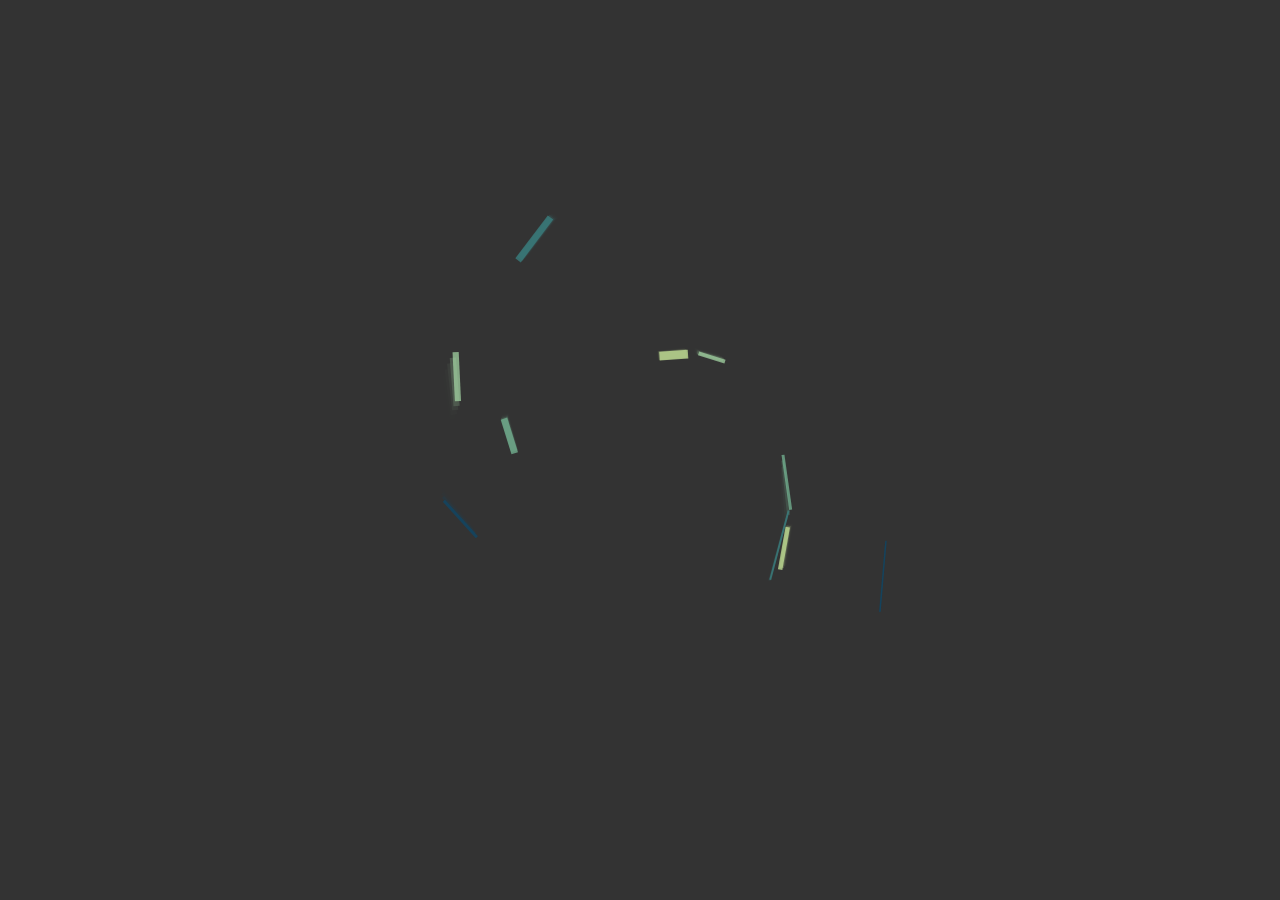
==== visual-piece/index.html @ 9908ee84 "added visual piece" ====
<!DOCTYPE html>
<!-- paulirish.com/2008/conditional-stylesheets-vs-css-hacks-answer-neither/ -->
<!-- Consider specifying the language of your content by adding the `lang` attribute to <html> -->
<!--[if lt IE 7]> <html class="no-js lt-ie9 lt-ie8 lt-ie7"> <![endif]-->
<!--[if IE 7]>    <html class="no-js lt-ie9 lt-ie8"> <![endif]-->
<!--[if IE 8]>    <html class="no-js lt-ie9"> <![endif]-->
<!--[if gt IE 8]><!--> <html class="no-js"> <!--<![endif]-->
<head>
    <meta charset="utf-8">

    <title></title>
    <meta name="description" content="">

    <!-- Mobile viewport optimized: h5bp.com/viewport -->
    <meta name="viewport" content="width=device-width">

    <!-- Place favicon.ico and apple-touch-icon.png in the root directory: mathiasbynens.be/notes/touch-icons -->

    <style type="text/css">
    	body {margin: 0; padding: 0; overflow:hidden;}
		canvas { margin: 0; padding: 0; position: absolute;}
    </style>
    <script src="https://ajax.googleapis.com/ajax/libs/jquery/1.8.3/jquery.min.js" type="text/javascript"></script>
    <script src="rv-util.js" type="text/javascript"></script>
    <script src="requestAnimationFrame-polyfill.js"></script>
</head>
<body>
	<canvas id="canvas"></canvas>
	<script>
		var canvas = document.getElementById('canvas');
		var ctx = canvas.getContext('2d');
		var cw = canvas.width = $(window).width();
		var ch = canvas.height = $(window).height();
		var startTime = new Date().getTime();
		var angle = 0;
		var mouseX, mouseY;
		var hexagons = [];

		//the hexagon object
		function Hexagon(_completionTime, _strokeColor, _strokeWeight, _size) {
			this.angle = rvutil.random(0, 360);
			this.rotationSpeed = rvutil.random(-2, 2);
			this.completion = 0;
			this.strokeStyle = _strokeColor;
			this.strokeWidth = _strokeWeight;
			this.fillStyle = 'transparent';
			this.radius = _size;
			this.completionTime = _completionTime;
			this.timePassed = 0;
			this.forwards = false;
			this.offsetX = rvutil.random(-8,8);
			this.offsetY = rvutil.random(-8,8);
			this.update = function() {
				this.angle+= this.rotationSpeed;
				if(this.angle >= 360)
					this.angle = 0;

				var now = new Date().getTime() - this.timePassed;
				if(now > this.completionTime) {
					this.timePassed = new Date().getTime();
					now = 0;
					this.forwards = !this.forwards;
				}
				if(this.forwards)
					this.completion = rvutil.map( now, 0, this.completionTime, 0, 360 );
				else
					this.completion = rvutil.map( now, 0, this.completionTime, 360, 0 );
			}
			this.draw = function() {
				ctx.save();
				ctx.translate(cw/2 + this.offsetX, ch/2 + this.offsetY);
				ctx.rotate(rvutil.toRad(this.angle));
				ctx.strokeStyle = this.strokeStyle;
				ctx.fillStyle = this.fillStyle;
				ctx.lineWidth = this.strokeWidth;
				hex(0,0, this.radius, this.completion);
				ctx.stroke();
				ctx.fill();
				ctx.restore();
			}
		}

		//draw a grid of dots
		function dotGrid() {
			var circleSize = 1;
			var circleSpacing = 25;
			var x, y;
			ctx.fillStyle = "#666";
			ctx.strokeStyle = "none";
			ctx.beginPath();
			for(var i = 0; i < Math.ceil(cw / (circleSpacing+circleSize))+1; i++) {
				for(var j = 0; j < Math.ceil(ch / (circleSpacing+circleSize))+1; j++) {
					y = (j+1) * circleSpacing - circleSize / 2;
					if(j % 2 == 0) {
						x = (i+1) * circleSpacing - circleSize / 2;
					}
					else {
						x = ((i+1) * circleSpacing) - circleSize/2 + (circleSpacing/2);
					}
					//ctx.moveTo(x, y);
					ctx.arc(x, y, circleSize, 0, Math.PI * 2);
				}
			}
			ctx.closePath();
			ctx.fill();
		}

		//draw a hexagon, or a partial one.
		function hex(x, y, r, arcAngle) {
			var k = Math.sqrt((3/4)*r*r);
			ctx.save();
			ctx.translate(x, y);
			ctx.beginPath();
			ctx.moveTo(0, r);

			if(arcAngle >= 60)
				ctx.lineTo(k, r/2);
			else {
				ctx.lineTo(
					rvutil.map(arcAngle, 0, 60, 0, k),
					rvutil.map(arcAngle, 0, 60, r, r/2)
				);
				ctx.restore();
				return;
			}

			if(arcAngle >= 120)
				ctx.lineTo(k, -r/2);
			else {
				ctx.lineTo(
					rvutil.map(arcAngle, 60, 120, k, k),
					rvutil.map(arcAngle, 60, 120, r/2, -r/2)
				);
				ctx.restore();
				return;
			}

			if(arcAngle >= 180)
				ctx.lineTo(0, -r);
			else {
				ctx.lineTo(
					rvutil.map(arcAngle, 120, 180, k, 0),
					rvutil.map(arcAngle, 120, 180, -r/2, -r)
				);
				ctx.restore();
				return;
			}

			if(arcAngle >= 240)
				ctx.lineTo(-k, -r/2);
			else {
				ctx.lineTo(
					rvutil.map(arcAngle, 180, 240, 0, -k),
					rvutil.map(arcAngle, 180, 240, -r, -r/2)
				);
				ctx.restore();
				return;
			}

			if(arcAngle>= 300)
				ctx.lineTo(-k, r/2);
			else {
				ctx.lineTo(
					rvutil.map(arcAngle, 240, 300, -k, -k),
					rvutil.map(arcAngle, 240, 300, -r/2, r/2)
				);
				ctx.restore();
				return;
			}

			if(arcAngle >= 360)	{		
				ctx.closePath();
				ctx.restore();
			}
			else {
				ctx.lineTo(
					rvutil.map(arcAngle, 300, 360, -k, 0),
					rvutil.map(arcAngle, 300, 360, r/2, r)
				);
				ctx.restore();
				return;
			}
		}
		
		function animate() {
			requestAnimationFrame(animate);
			var timeToComplete = 3000;
			var now = new Date().getTime() - startTime;
			if(now > timeToComplete) {
				startTime = new Date().getTime();
				now = 0;
			}
			//ctx.clearRect(0,0,cw,ch);
			ctx.fillStyle = "#333333";
			ctx.fillRect(0,0,cw,ch);
			//dotGrid();
			for(var h in hexagons) {
				hexagons[h].update();
				ctx.globalAlpha = 0.7;
				hexagons[h].draw();
			}

			angle++;
			if(angle >= 360) {
				angle = 0;
			}
		}

		function init() {
			var palette = [
				"#CFF09E",
				"#A8DBA8",
				"#79BD9A",
				"#3B8686",
				"#0B486B"
			];
			$('#canvas').on('mousemove', function(event){
				mouseX = event.clientX;
				mouseY = event.clientY;
			});

			for(var i = 0; i < palette.length * 2; i++) {
				hexagons.push(new Hexagon(
					rvutil.random(10000,20000), 
					palette[ i % palette.length ], 
					rvutil.random(1, 10), 
					80 + (i+1)*(rvutil.random(10,30))
					)
				);
			}
			animate();
		}

		init();


	</script>
</body>
</html>
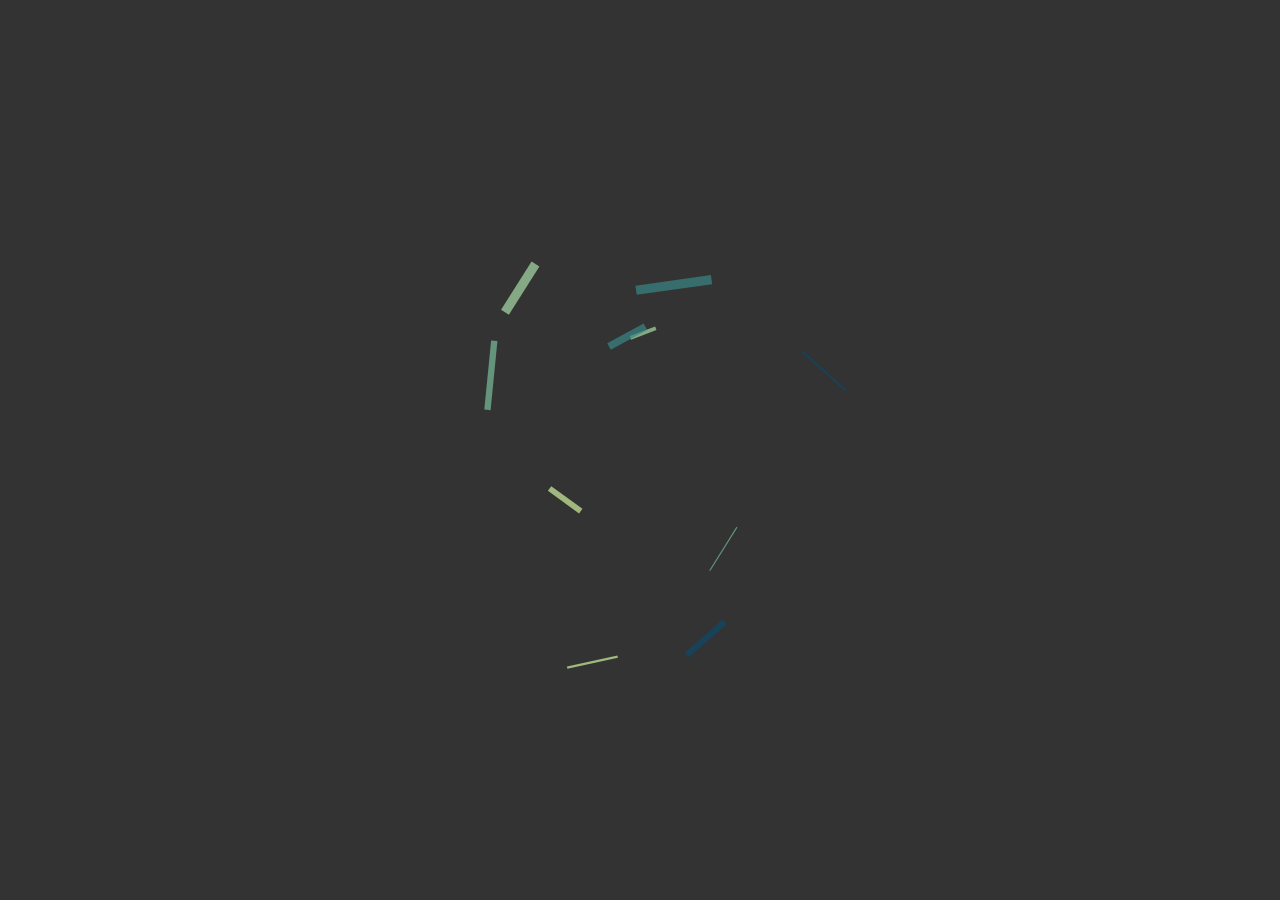
==== commit 7e5b8d2f: "updated to use prototypes" ====
--- a/visual-piece/index.html
+++ b/visual-piece/index.html
@@ -36,7 +36,6 @@
 		var mouseX, mouseY;
 		var hexagons = [];
 
-		//the hexagon object
 		function Hexagon(_completionTime, _strokeColor, _strokeWeight, _size) {
 			this.angle = rvutil.random(0, 360);
 			this.rotationSpeed = rvutil.random(-2, 2);
@@ -50,7 +49,9 @@
 			this.forwards = false;
 			this.offsetX = rvutil.random(-8,8);
 			this.offsetY = rvutil.random(-8,8);
-			this.update = function() {
+		}
+		
+		Hexagon.prototype.update = function() {
 				this.angle+= this.rotationSpeed;
 				if(this.angle >= 360)
 					this.angle = 0;
@@ -65,8 +66,9 @@
 					this.completion = rvutil.map( now, 0, this.completionTime, 0, 360 );
 				else
 					this.completion = rvutil.map( now, 0, this.completionTime, 360, 0 );
-			}
-			this.draw = function() {
+		}
+
+		Hexagon.prototype.draw = function() {
 				ctx.save();
 				ctx.translate(cw/2 + this.offsetX, ch/2 + this.offsetY);
 				ctx.rotate(rvutil.toRad(this.angle));
@@ -77,7 +79,6 @@
 				ctx.stroke();
 				ctx.fill();
 				ctx.restore();
-			}
 		}
 
 		//draw a grid of dots
@@ -191,6 +192,7 @@
 				now = 0;
 			}
 			//ctx.clearRect(0,0,cw,ch);
+			ctx.globalAlpha = 1;
 			ctx.fillStyle = "#333333";
 			ctx.fillRect(0,0,cw,ch);
 			//dotGrid();
@@ -222,7 +224,7 @@
 			for(var i = 0; i < palette.length * 2; i++) {
 				hexagons.push(new Hexagon(
 					rvutil.random(10000,20000), 
-					palette[ i % palette.length ], 
+					palette[ (i % palette.length) ], 
 					rvutil.random(1, 10), 
 					80 + (i+1)*(rvutil.random(10,30))
 					)
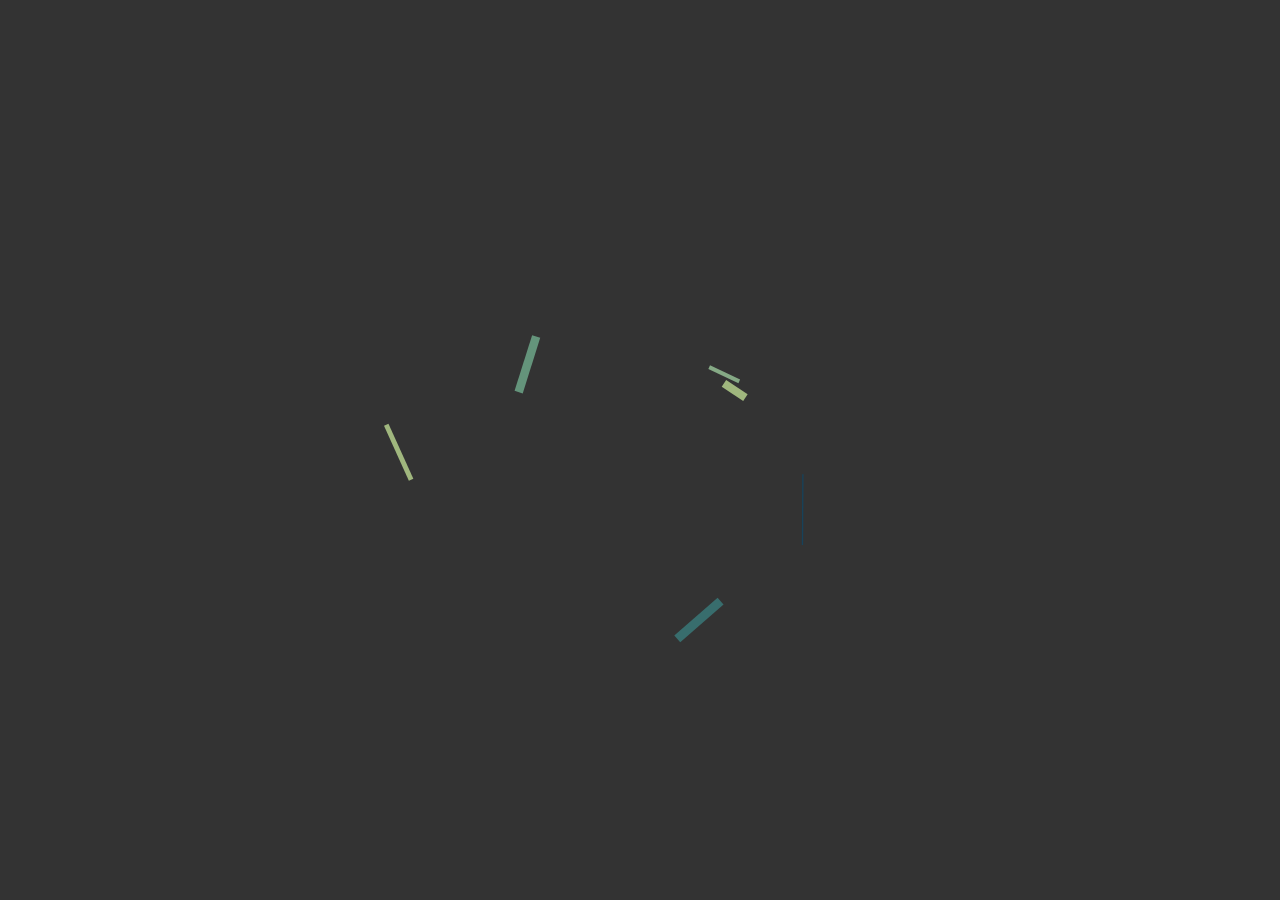
==== commit 70f3e87e: "added mouse interaction, edited rvutil a bit" ====
--- a/visual-piece/index.html
+++ b/visual-piece/index.html
@@ -33,17 +33,25 @@
 		var ch = canvas.height = $(window).height();
 		var startTime = new Date().getTime();
 		var angle = 0;
-		var mouseX, mouseY;
+		var mouseX = cw/2, mouseY = ch/2;
 		var hexagons = [];
 
-		function Hexagon(_completionTime, _strokeColor, _strokeWeight, _size) {
+		function Hexagon(_completionTime, _strokeColor, _strokeWeight, _sizeMax, _sizeMin, _followRate) {
+			this.x = cw/2;
+			this.y = ch/2;
+			this.followRate = _followRate;
 			this.angle = rvutil.random(0, 360);
 			this.rotationSpeed = rvutil.random(-2, 2);
 			this.completion = 0;
 			this.strokeStyle = _strokeColor;
 			this.strokeWidth = _strokeWeight;
 			this.fillStyle = 'transparent';
-			this.radius = _size;
+			this.radius = _sizeMin;
+			this.radiusMax = _sizeMax;
+			this.radiusMin = _sizeMin;
+			this.currentR = 0;
+			this.growing = true;
+			this.timeToGrow = rvutil.random(0.5, 2);
 			this.completionTime = _completionTime;
 			this.timePassed = 0;
 			this.forwards = false;
@@ -52,6 +60,18 @@
 		}
 		
 		Hexagon.prototype.update = function() {
+				this.currentR+= 0.006;
+				if(this.currentR >= this.timeToGrow) {
+					this.currentR = 0;
+					this.growing = !this.growing;
+				}
+				if(this.growing)
+					this.radius = rvutil.map(this.currentR, 
+						0, this.timeToGrow, this.radiusMin, this.radiusMax);
+				else
+					this.radius = rvutil.map(this.currentR, 
+						0, this.timeToGrow, this.radiusMax, this.radiusMin);
+
 				this.angle+= this.rotationSpeed;
 				if(this.angle >= 360)
 					this.angle = 0;
@@ -66,11 +86,26 @@
 					this.completion = rvutil.map( now, 0, this.completionTime, 0, 360 );
 				else
 					this.completion = rvutil.map( now, 0, this.completionTime, 360, 0 );
+
+				//move towards the mouse
+				//we usin' vector math, bitch
+				var deltaX = mouseX - this.x;
+				var deltaY = mouseY - this.y;
+				var hyp = Math.sqrt( (deltaX*deltaX) + (deltaY*deltaY) );
+				if(hyp == 0 || hyp < this.followRate) {
+					this.x = mouseX;
+					this.y = mouseY;
+					return;
+				}
+				this.x += (deltaX / hyp) * this.followRate;
+				this.y += (deltaY / hyp) * this.followRate;
+				console.log(this.x);
+
 		}
 
 		Hexagon.prototype.draw = function() {
 				ctx.save();
-				ctx.translate(cw/2 + this.offsetX, ch/2 + this.offsetY);
+				ctx.translate(this.x, this.y);
 				ctx.rotate(rvutil.toRad(this.angle));
 				ctx.strokeStyle = this.strokeStyle;
 				ctx.fillStyle = this.fillStyle;
@@ -221,12 +256,14 @@
 				mouseY = event.clientY;
 			});
 
-			for(var i = 0; i < palette.length * 2; i++) {
+			for(var i = 0; i < 6; i++) {
 				hexagons.push(new Hexagon(
 					rvutil.random(10000,20000), 
 					palette[ (i % palette.length) ], 
 					rvutil.random(1, 10), 
-					80 + (i+1)*(rvutil.random(10,30))
+					160 + (i+1)*(rvutil.random(10,30)),
+					80 + (i+1)*(rvutil.random(10,30)),
+					rvutil.map(i,0,6,15,10)
 					)
 				);
 			}
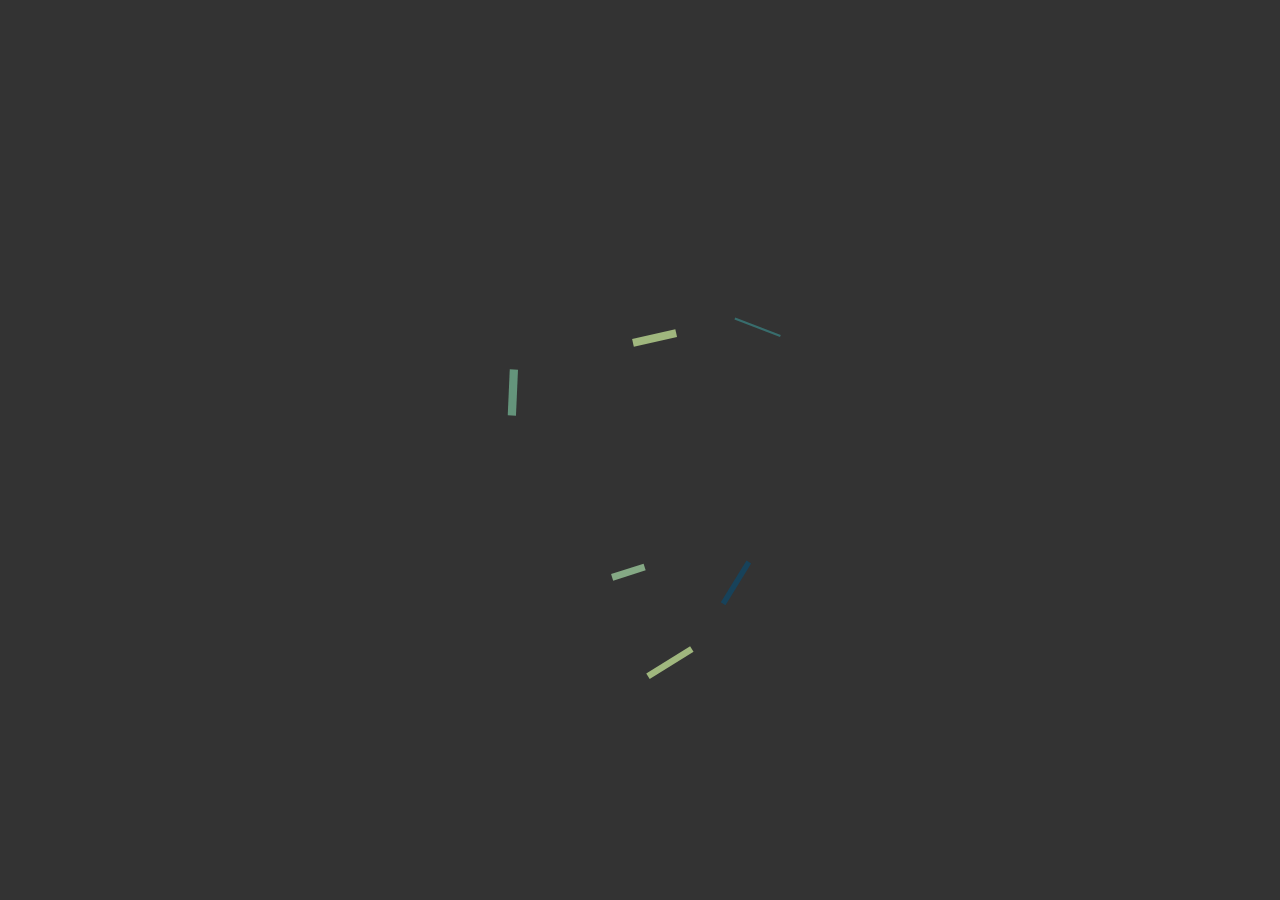
==== commit ac61f1e4: "tweaking" ====
--- a/visual-piece/index.html
+++ b/visual-piece/index.html
@@ -41,7 +41,7 @@
 			this.y = ch/2;
 			this.followRate = _followRate;
 			this.angle = rvutil.random(0, 360);
-			this.rotationSpeed = rvutil.random(-2, 2);
+			this.rotationSpeed = rvutil.random(-4, 4);
 			this.completion = 0;
 			this.strokeStyle = _strokeColor;
 			this.strokeWidth = _strokeWeight;
@@ -263,7 +263,7 @@
 					rvutil.random(1, 10), 
 					160 + (i+1)*(rvutil.random(10,30)),
 					80 + (i+1)*(rvutil.random(10,30)),
-					rvutil.map(i,0,6,15,10)
+					rvutil.map(i,0,6,6,3)
 					)
 				);
 			}
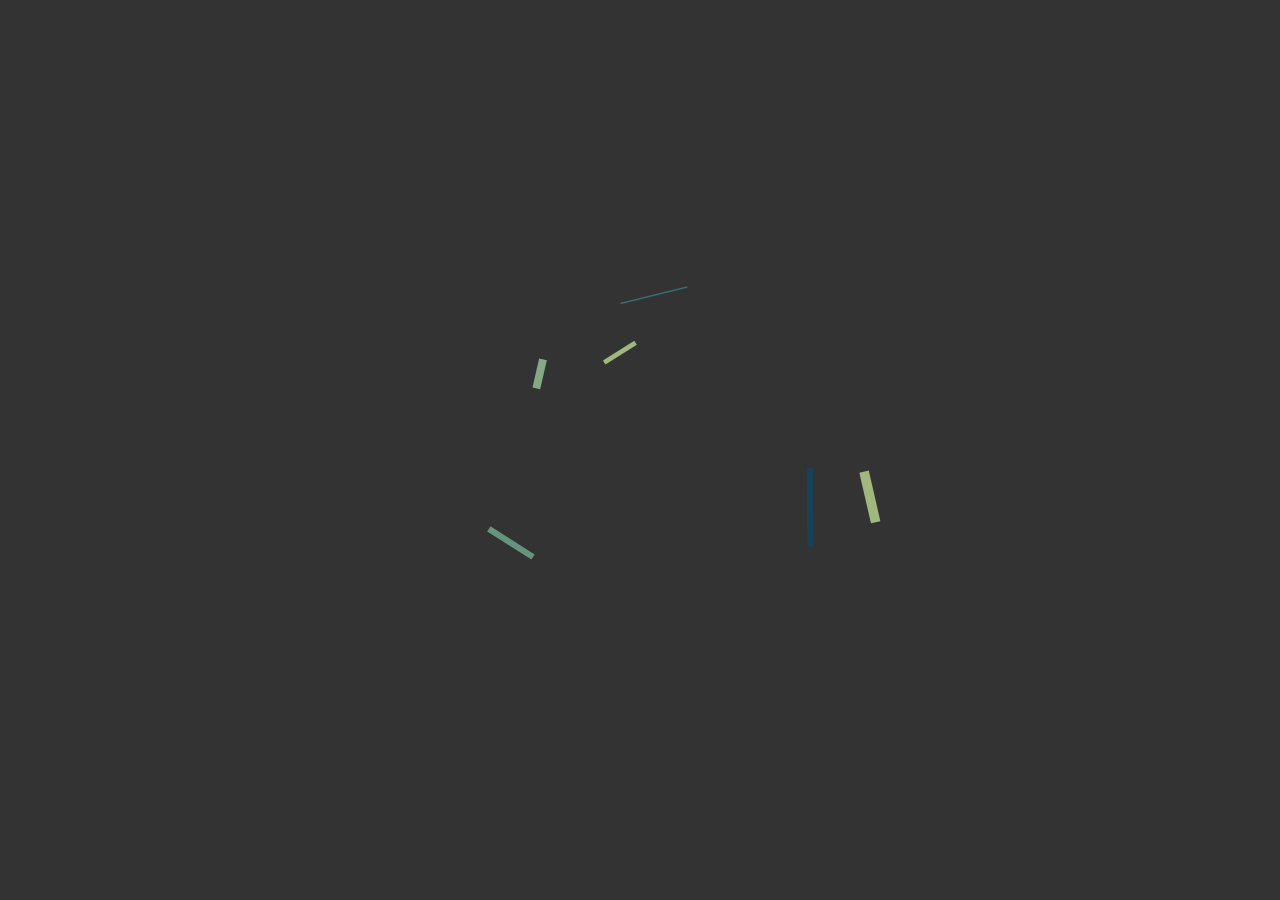
==== commit 85ab5006: "added easing" ====
--- a/visual-piece/index.html
+++ b/visual-piece/index.html
@@ -92,13 +92,19 @@
 				var deltaX = mouseX - this.x;
 				var deltaY = mouseY - this.y;
 				var hyp = Math.sqrt( (deltaX*deltaX) + (deltaY*deltaY) );
-				if(hyp == 0 || hyp < this.followRate) {
+				var followSpeed;
+				if(hyp > 100) {
+					this.followSpeed = rvutil.map( hyp, 100, 300, this.followRate, this.followRate*3 );
+				} else {
+					this.followRate = this.followRate;
+				}
+				if(hyp == 0 || hyp < this.followSpeed) {
 					this.x = mouseX;
 					this.y = mouseY;
 					return;
 				}
-				this.x += (deltaX / hyp) * this.followRate;
-				this.y += (deltaY / hyp) * this.followRate;
+				this.x += (deltaX / hyp) * this.followSpeed;
+				this.y += (deltaY / hyp) * this.followSpeed;
 				console.log(this.x);
 
 		}
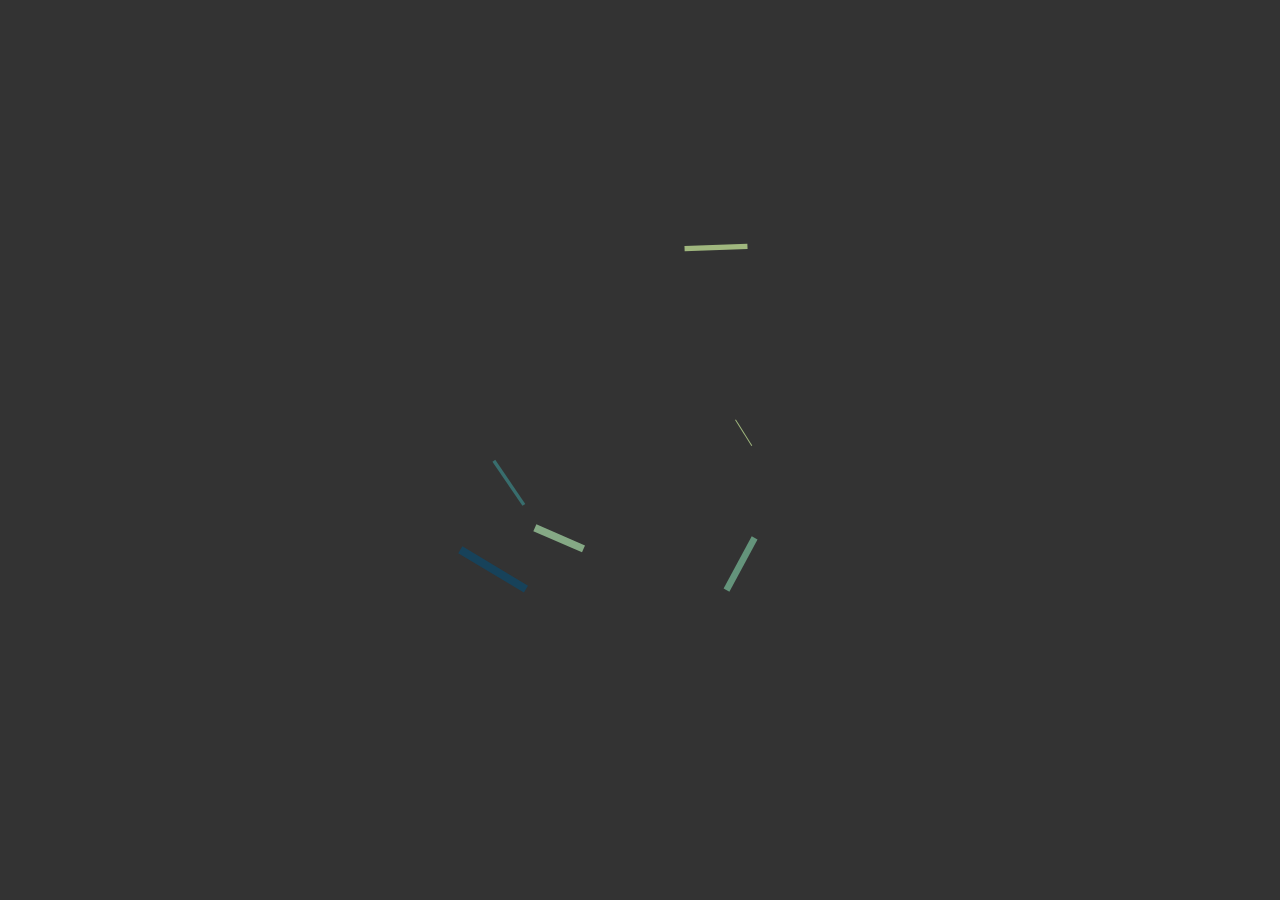
==== commit 55bcd3f9: "cleanup" ====
--- a/visual-piece/index.html
+++ b/visual-piece/index.html
@@ -94,19 +94,15 @@
 				var hyp = Math.sqrt( (deltaX*deltaX) + (deltaY*deltaY) );
 				var followSpeed;
 				if(hyp > 100) {
-					this.followSpeed = rvutil.map( hyp, 100, 300, this.followRate, this.followRate*3 );
+					followSpeed = rvutil.map( hyp, 100, 300, this.followRate, this.followRate*3 );
 				} else {
-					this.followRate = this.followRate;
-				}
-				if(hyp == 0 || hyp < this.followSpeed) {
-					this.x = mouseX;
-					this.y = mouseY;
+					followSpeed = this.followRate;
+				}
+				if(hyp == 0 || hyp < followSpeed) {
 					return;
 				}
-				this.x += (deltaX / hyp) * this.followSpeed;
-				this.y += (deltaY / hyp) * this.followSpeed;
-				console.log(this.x);
-
+				this.x += (deltaX / hyp) * followSpeed;
+				this.y += (deltaY / hyp) * followSpeed;
 		}
 
 		Hexagon.prototype.draw = function() {
@@ -226,13 +222,6 @@
 		
 		function animate() {
 			requestAnimationFrame(animate);
-			var timeToComplete = 3000;
-			var now = new Date().getTime() - startTime;
-			if(now > timeToComplete) {
-				startTime = new Date().getTime();
-				now = 0;
-			}
-			//ctx.clearRect(0,0,cw,ch);
 			ctx.globalAlpha = 1;
 			ctx.fillStyle = "#333333";
 			ctx.fillRect(0,0,cw,ch);
@@ -241,12 +230,7 @@
 				hexagons[h].update();
 				ctx.globalAlpha = 0.7;
 				hexagons[h].draw();
-			}
-
-			angle++;
-			if(angle >= 360) {
-				angle = 0;
-			}
+			}	
 		}
 
 		function init() {
@@ -264,12 +248,12 @@
 
 			for(var i = 0; i < 6; i++) {
 				hexagons.push(new Hexagon(
-					rvutil.random(10000,20000), 
-					palette[ (i % palette.length) ], 
-					rvutil.random(1, 10), 
-					160 + (i+1)*(rvutil.random(10,30)),
-					80 + (i+1)*(rvutil.random(10,30)),
-					rvutil.map(i,0,6,6,3)
+					rvutil.random(10000,20000), //timeToComplete
+					palette[ (i % palette.length) ], //color
+					rvutil.random(1, 10), //strokeWidth
+					160 + (i+1)*(rvutil.random(10,30)), //maximumSize
+					80 + (i+1)*(rvutil.random(10,30)), //minimumSize
+					rvutil.map(i,0,6,6,3) //followRate
 					)
 				);
 			}
